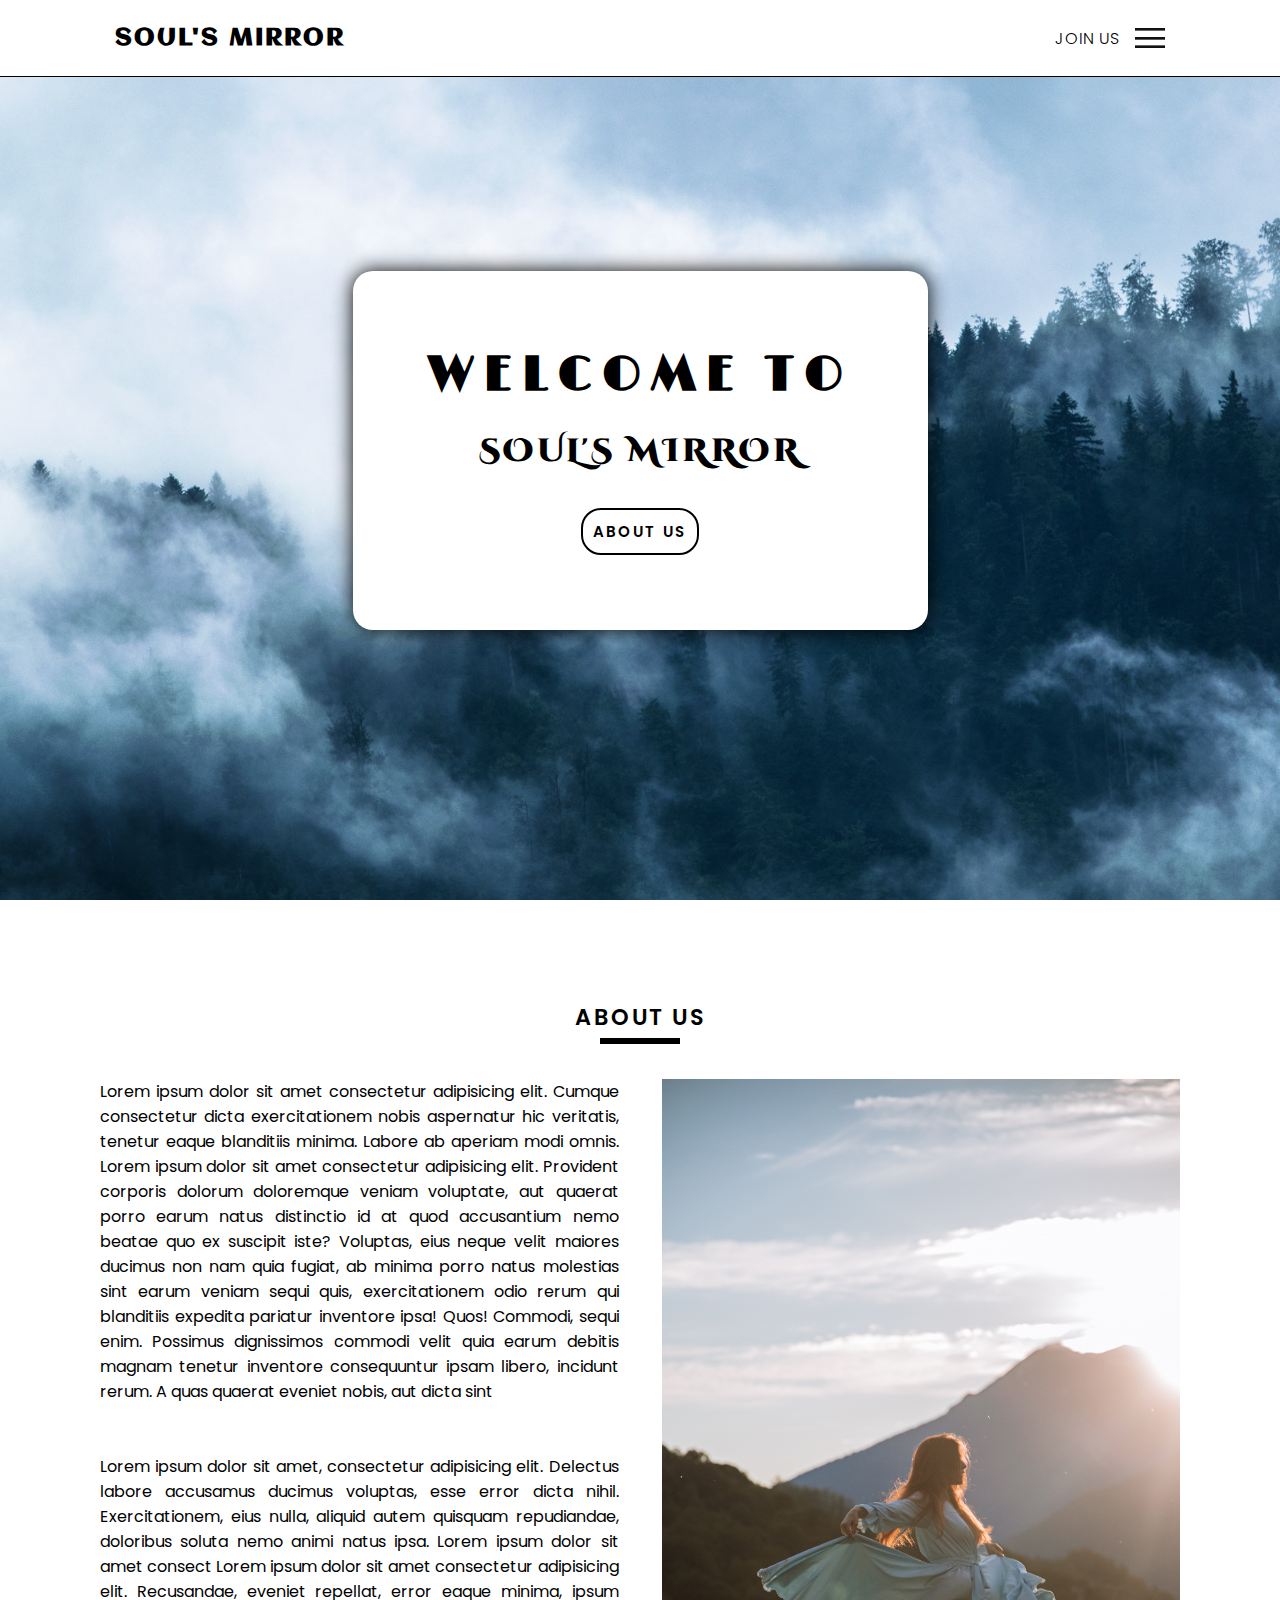
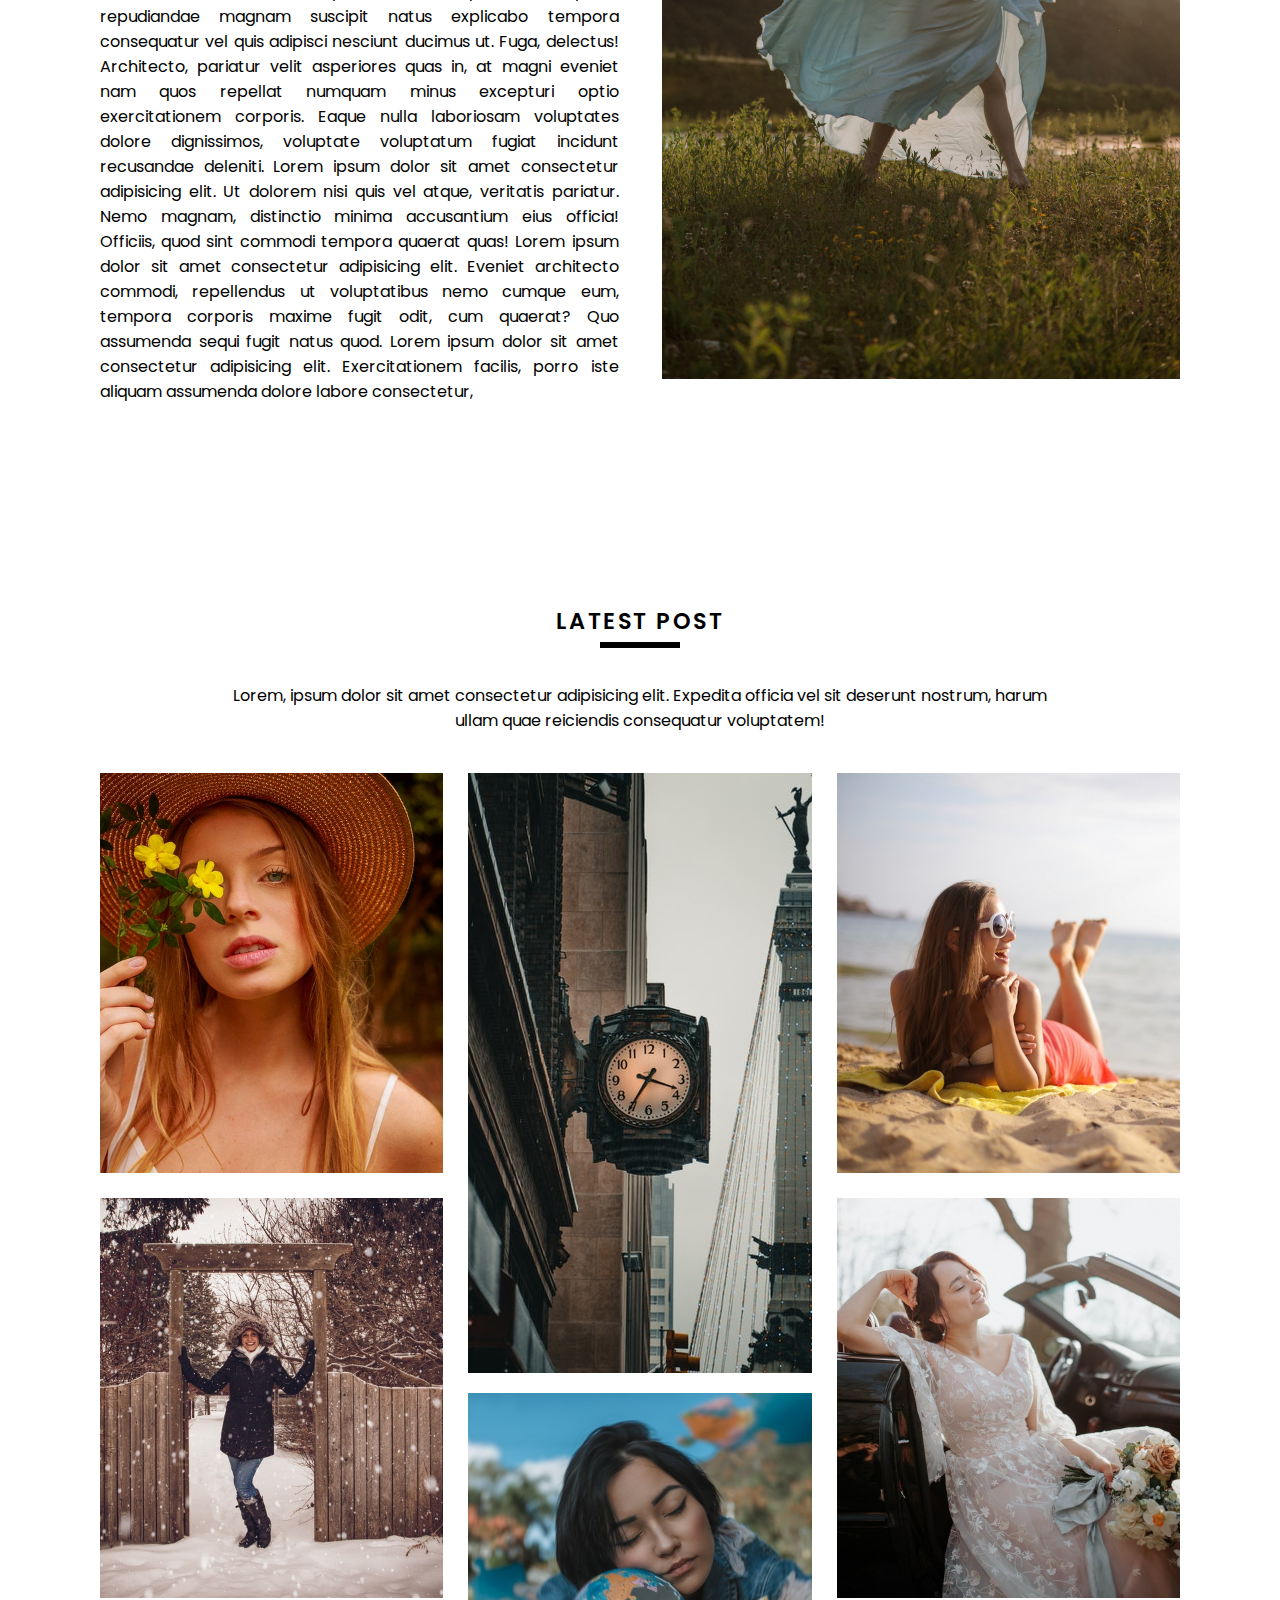
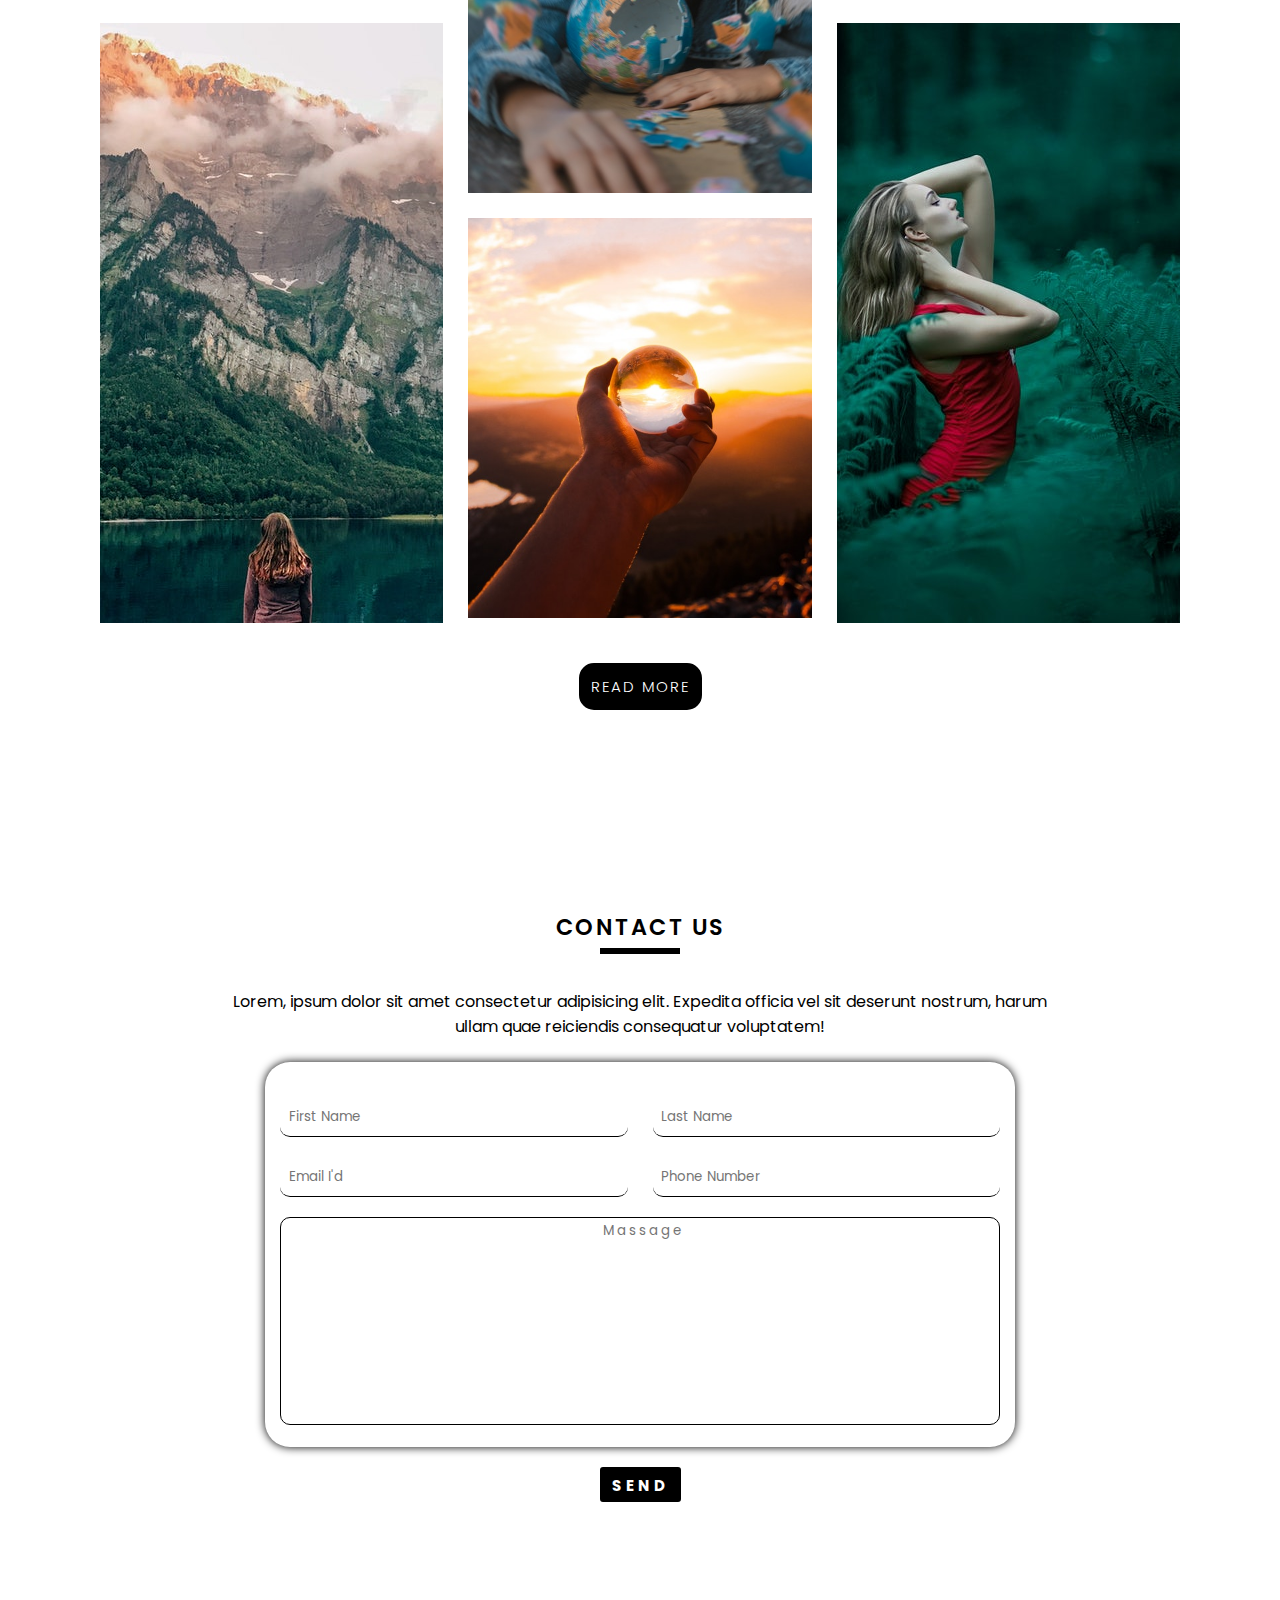
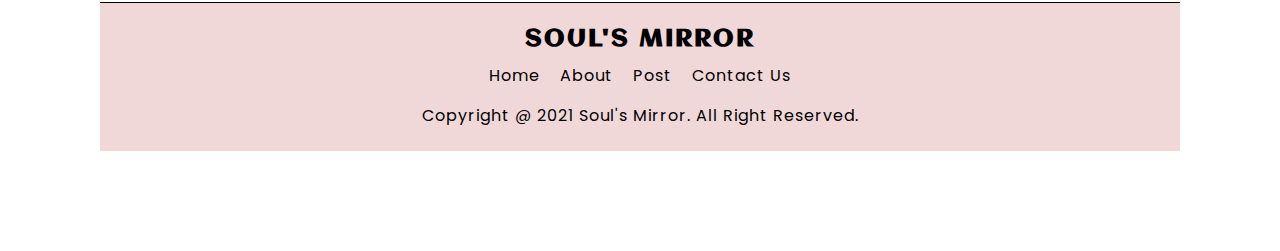
==== index.html @ c8d42074 "upload" ====
<!DOCTYPE html>
<html lang="en">

<head>
    <meta charset="UTF-8">
    <meta http-equiv="X-UA-Compatible" content="IE=edge">
    <meta name="viewport" content="width=device-width, initial-scale=1.0">
    <link rel="stylesheet" href="mycss/my.css">
    <title>Soul's Mirror</title>
</head>

<!-- adding this on contextmenu for disable inspect element -->

<body oncontextmenu="return false;">
    <!-- creating header for logo and menu -->
    <header>
        <a href="#home" class="logo">Soul's Mirror</a>
        <div class="ss">

            <!-- <a href="signin.html" class="signin">Sign in</a>
            <p>/</p> -->
            <a href="joinus/joinus.html" class="joinus">join us</a>
        </div>
        <div class="menu">

        </div>
    </header>
    <!-- creating navigation bar  -->
    <ul class="navbar">
        <li><a href="#home" onclick="menuclose();">Home</a></li>
        <li><a href="#about" onclick="menuclose();">About</a></li>
        <li><a href="#post" onclick="menuclose();">Post</a></li>
        <!-- <li><a href="joinus.html">Join Us</a></li> -->
        <li><a href="#contact" onclick="menuclose();">Contact Us</a></li>
    </ul>


    <!-- banner -->
    <section class="banner" id="home">
        <img src="mycss/Images/banner8.jpg" alt="loading.." class="cover">
        <div class="conten">
            <h2>Welcome To</h2>
            <h4>Soul's Mirror</h4>
            <a href="#about" class="button">About Us</a>
        </div>
    </section>
    <!-- adding about -->
    <section class="about" id="about">
        <div class="head">
            <h2>
                About us
            </h2>
        </div>
        <div class="contentbox">
            <div class="content">
                <p>Lorem ipsum dolor sit amet consectetur adipisicing elit. Cumque consectetur dicta exercitationem
                    nobis aspernatur hic veritatis, tenetur eaque blanditiis minima. Labore ab aperiam modi omnis. Lorem
                    ipsum dolor sit amet consectetur adipisicing elit. Provident corporis dolorum doloremque veniam
                    voluptate, aut quaerat porro earum natus distinctio id at quod accusantium nemo beatae quo ex
                    suscipit iste?
                    Voluptas, eius neque velit maiores ducimus non nam quia fugiat, ab minima porro natus molestias sint
                    earum veniam sequi quis, exercitationem odio rerum qui blanditiis expedita pariatur inventore ipsa!
                    Quos!
                    Commodi, sequi enim. Possimus dignissimos commodi velit quia earum debitis magnam tenetur inventore
                    consequuntur ipsam libero, incidunt rerum. A quas quaerat eveniet nobis, aut dicta sint
                    <br>
                    <br>
                    <br>
                    Lorem ipsum dolor sit amet, consectetur adipisicing elit. Delectus labore accusamus ducimus
                    voluptas, esse error dicta nihil. Exercitationem, eius nulla, aliquid autem quisquam repudiandae,
                    doloribus soluta nemo animi natus ipsa.
                    Lorem ipsum dolor sit amet consect
                    Lorem ipsum dolor sit amet consectetur adipisicing elit. Recusandae, eveniet repellat, error eaque
                    minima, ipsum repudiandae magnam suscipit natus explicabo tempora consequatur vel quis adipisci
                    nesciunt ducimus ut. Fuga, delectus!
                    Architecto, pariatur velit asperiores quas in, at magni eveniet nam quos repellat numquam minus
                    excepturi optio exercitationem corporis. Eaque nulla laboriosam voluptates dolore dignissimos,
                    voluptate voluptatum fugiat incidunt recusandae deleniti.
                    Lorem ipsum dolor sit amet consectetur adipisicing elit. Ut dolorem nisi quis vel atque, veritatis
                    pariatur. Nemo magnam, distinctio minima accusantium eius officia! Officiis, quod sint commodi
                    tempora quaerat quas!
                    Lorem ipsum dolor sit amet consectetur adipisicing elit. Eveniet architecto commodi, repellendus ut
                    voluptatibus nemo cumque eum, tempora corporis maxime fugit odit, cum quaerat? Quo assumenda sequi
                    fugit natus quod.
                    Lorem ipsum dolor sit amet consectetur adipisicing elit. Exercitationem facilis, porro iste aliquam
                    assumenda dolore labore consectetur,
            </div>

            <div class="content">
                <div class="img">
                    <img src="mycss/Images/posta.jpg" alt="loading.." class="cover">
                    <!-- class cover bcz it will apply all the css of banner -->

                </div>
            </div>
        </div>


    </section>
    <!-- adding latest post -->
    <section class="post" id="post">
        <div class="head">
            <h2>
                Latest Post
            </h2>
            <p>Lorem, ipsum dolor sit amet consectetur adipisicing elit. Expedita officia vel sit deserunt nostrum,
                harum ullam quae reiciendis consequatur voluptatem!</p>
        </div>
        <div class="contentbox">
            <div class="postcolumn">

                <div class="postbox">
                    <div class="imgbox">

                        <img src="mycss/Images/postm.jpg" alt="loading.." class="cover">
                    </div>
                    <div class="textbox">
                        <h3>Lorem ipsum dolor sit amet consectetur adipisicing elit. Odit mollitia quas consequuntur
                            corrupti fugit labore culpa atque aliquid praesentium veritatis? Quibusdam maiores non quis
                            iste?</h3>
                        <a href="all post/postname.html" class="button">Read More</a>
                    </div>

                </div>
                <div class="postbox">
                    <div class="imgbox">

                        <img src="mycss/Images/poste.jpg" alt="loading.." class="cover">
                    </div>
                    <div class="textbox">
                        <h3>Lorem ipsum dolor sit amet consectetur adipisicing elit. Odit mollitia quas consequuntur
                            corrupti fugit labore culpa atque aliquid praesentium veritatis? Quibusdam maiores non quis
                            iste?</h3>
                        <a href="all post/postname.html" class="button">Read More</a>
                    </div>

                </div>
                <div class="postbox extraHeight">
                    <div class="imgbox">

                        <img src="mycss/Images/postc.jpg" alt="loading.." class="cover">
                    </div>
                    <div class="textbox">
                        <h3>Lorem ipsum dolor sit amet consectetur adipisicing elit. Odit mollitia quas consequuntur
                            corrupti fugit labore culpa atque aliquid praesentium veritatis? Quibusdam maiores non quis
                            iste?</h3>
                        <a href="all post/postname.html" class="button">Read More</a>
                    </div>

                </div>
            </div>
            <div class="postcolumn">

                <div class="postbox extraHeight">
                    <div class="imgbox">

                        <img src="mycss/Images/posth.jpg" alt="loading.." class="cover">
                    </div>
                    <div class="textbox">
                        <h3>Lorem ipsum dolor sit amet consectetur adipisicing elit. Odit mollitia quas consequuntur
                            corrupti fugit labore culpa atque aliquid praesentium veritatis? Quibusdam maiores non quis
                            iste?</h3>
                        <a href="all post/postname.html" class="button">Read More</a>
                    </div>

                </div>
                <div class="postbox">
                    <div class="imgbox">

                        <img src="mycss/Images/postb.jpg" alt="loading.." class="cover">
                    </div>
                    <div class="textbox">
                        <h3>Lorem ipsum dolor sit amet consectetur adipisicing elit. Odit mollitia quas consequuntur
                            corrupti fugit labore culpa atque aliquid praesentium veritatis? Quibusdam maiores non quis
                            iste?</h3>
                        <a href="all post/postname.html" class="button">Read More</a>
                    </div>

                </div>
                <div class="postbox">
                    <div class="imgbox">

                        <img src="mycss/Images/postn.jpg" alt="loading.." class="cover">
                    </div>
                    <div class="textbox">
                        <h3>Lorem ipsum dolor sit amet consectetur adipisicing elit. Odit mollitia quas consequuntur
                            corrupti fugit labore culpa atque aliquid praesentium veritatis? Quibusdam maiores non quis
                            iste?</h3>
                        <a href="all post/postname.html" class="button">Read More</a>
                    </div>

                </div>
            </div>
            <div class="postcolumn">

                <div class="postbox">
                    <div class="imgbox">

                        <img src="mycss/Images/postk.jpg" alt="loading.." class="cover">
                    </div>
                    <div class="textbox">
                        <h3>Lorem ipsum dolor sit amet consectetur adipisicing elit. Odit mollitia quas consequuntur
                            corrupti fugit labore culpa atque aliquid praesentium veritatis? Quibusdam maiores non quis
                            iste?</h3>
                        <a href="all post/postname.html" class="button">Read More</a>
                    </div>

                </div>
                <div class="postbox">
                    <div class="imgbox">

                        <img src="mycss/Images/postf.jpg" alt="loading.." class="cover">
                    </div>
                    <div class="textbox">
                        <h3>Lorem ipsum dolor sit amet consectetur adipisicing elit. Odit mollitia quas consequuntur
                            corrupti fugit labore culpa atque aliquid praesentium veritatis? Quibusdam maiores non quis
                            iste?</h3>
                        <a href="all post/postname.html" class="button">Read More</a>
                    </div>

                </div>
                <div class="postbox extraHeight">
                    <div class="imgbox">

                        <img src="mycss/Images/postd.jpg" alt="loading.." class="cover">
                    </div>
                    <div class="textbox">
                        <h3>Lorem ipsum dolor sit amet consectetur adipisicing elit. Odit mollitia quas consequuntur
                            corrupti fugit labore culpa atque aliquid praesentium veritatis? Quibusdam maiores non quis
                            iste?</h3>
                        <a href="all post/postname.html" class="button">Read More</a>
                    </div>

                </div>
            </div>
        </div>
        <div class="head">
            <a href="readmorepost.html" class="buttonreadmore">Read More</a>


        </div>

    </section>


    <!-- adding contact us  -->
    <section class="contact" id="contact">
        <div class="head">
            <h2>
                Contact Us
            </h2>
            <p>Lorem, ipsum dolor sit amet consectetur adipisicing elit. Expedita officia vel sit deserunt nostrum,
                harum ullam quae reiciendis consequatur voluptatem!</p>
        </div>
        <div class="contactform">
            <div class="row">
                <input type="text" name="firstname" placeholder="First Name">
                <input type="text" name="lastname" placeholder="Last Name">
            </div>
            <div class="row4">
                <input type="email" name="email" placeholder="Email I'd">
                <input type="number" name="phonenumber" placeholder="Phone Number">
            </div>
            <div class="row2">
                <textarea name="massage" id="massage" cols="34" rows="10" placeholder="Massage"></textarea>
            </div>

        </div>
        <div class="row3">
            <input type="submit" name="send" value="Send" class="button">
        </div>
        <footer>
            <div class="footermenu">
                <a href="#" class="logo">Soul's Mirror</a>

                <ul class="footerbar">
                    <li><a href="#home" onclick="menuclose();">Home</a></li>
                    <li><a href="#about" onclick="menuclose();">About</a></li>
                    <li><a href="#post" onclick="menuclose();">Post</a></li>
                    <!-- <li><a href="joinus.html">Join Us</a></li> -->
                    <li><a href="#contact" onclick="menuclose();">Contact Us</a></li>
                </ul>
            </div>
            <div class="copyright">
                <p>Copyright @ 2021 Soul's Mirror. All Right Reserved.</p>
            </div>
        </footer>





        <script>
            // this is for menu 
            const menu = document.querySelector('.menu');
            // this is for navbar 
            const navbar = document.querySelector('.navbar');
            menu.onclick = function () {
                menu.classList.toggle('active');
                navbar.classList.toggle('active');
            }

            // adding  this for animation in top(header)..
            window.addEventListener('scroll', function () {
                const header = document.querySelector('header');
                header.classList.toggle('sticky', window.scrollY > 0);
            })
            // adding is for: " menu close after clicking on anylink"
            function menuclose() {
                menu.classList.remove('active');
                navbar.classList.remove('active');

            }
            // <!-- adding this for disable inspect element -->
            document.onkeydown=function(e)
            {
                if(event.keyCode==123)
                {

                    return false;
                }
                if(e.ctrlKey && e.shiftKey && e.keyCode == 'I'.charCodeAt(0))
                {
                    return false;
                }
                if(e.ctrlKey && e.shiftKey && e.keyCode=='J'.charCodeAt(0))
                {
                    return false;
                }
                if(e.ctrlKey && e.keyCode=='U'.charCodeAt(0))
                {
                    return false;
                }

            }



        </script>

</body>

</html>
---- mycss/my.css ----
@import url('https://fonts.googleapis.com/css2?family=Poppins:ital,wght@0,300;1,900&display=swap');
@import url('https://fonts.googleapis.com/css2?family=Monoton&display=swap');
@import url('https://fonts.googleapis.com/css2?family=Aclonica&family=Monoton&display=swap');
@import url('https://fonts.googleapis.com/css2?family=Viaoda+Libre&display=swap');
@import url('https://fonts.googleapis.com/css2?family=Limelight&family=Viaoda+Libre&display=swap');
@import url('https://fonts.googleapis.com/css2?family=Cinzel+Decorative&display=swap');
@import url('https://fonts.googleapis.com/css2?family=Cinzel+Decorative:wght@700&display=swap');
*{
    margin: 0;
    padding: 0;
    box-sizing: border-box;
    font-family: 'Poppins', sans-serif;
    scroll-behavior: smooth;

}
:root{
    --black: black;
    --white: white;
}
/* body{
    min-height: 150vh;
    background: white;
} */
header{
    position: fixed;
    top: 0;
    left: 0;
    width: 100%;
    /* border: 2px solid black; */
    padding: 23px 115px;
    display: flex;
    justify-content: space-between;
    align-items: center;
    background: var(--white);
    /* background: white; */
    z-index: 10000000;
    border-bottom: 0.5px solid black;
    transition: 0.5s;
}
header.sticky{
    padding: 12px 100px;

}
.logo{
    position: relative;
    display: inline-block;
    color: var(--black);
    /* color: black; */
    text-decoration: none;
    font-size: 1.5em;
    font-weight: bolder;
    text-transform: uppercase;
    letter-spacing: 2px;
    font-family: 'Aclonica', sans-serif;

}
/* creating menu bar */
.menu{
    position: relative;
    width: 30px;
    height: 30px;
    background: url("Images/menu2.png");
    background-size: 30px;
    background-repeat: no-repeat;
    /* border: 2px solid black; */
    background-position: center;
    cursor: pointer;


}
/* this is for changing menu bar (=)into close icon(x) ... */
.menu.active{
    background: url("Images/close.png");
    background-size: 30px;
    background-repeat: no-repeat;
    background-position: center;
    height: 30px;
    width: 30px;
}
/* creating navbar and here visibility is hidden ....  */
.navbar{
    position: fixed;
    top: 0;
    left: 0;
    height: 100vh;
    width: 100%;
    background: var(--white);
    display: flex;
    justify-content: center;
    align-items: center;
    flex-direction: column;
    z-index: 1000;
    transition: 0.25s;  /* for effect */
    opacity: 0;
    visibility: hidden;  /* here visibility is hidden */

    /* text-decoration: none; */

}
.navbar.active{
    opacity: 1;
    /* here visibility is visible*/
    visibility: visible;
}
.navbar li{
    list-style: none;
    margin: 10px 0;
}
.navbar li a{
    color: var(--black);
    font-size: 1.2em;
    letter-spacing: 4.5px;
    display: inline-block;
    font-weight: bold;
    text-decoration: none;
    text-transform: uppercase;
}
section{
    position: relative;
    padding: 100px;
    width: 100%;
    min-height: 100vh;
    background: var(--white);
    /* background: white; */
}
.cover{
    position: absolute;
    top: 0;
    left: 0;
    width: 100%;
    height: 100vh;
    object-fit: cover;

}
.banner{
    display: flex;
    justify-content: center;
    align-items: center;
}
.banner .conten{
    position: relative;
    z-index: 1;
    background: var(--white);
    /* background: rgb(165, 162, 162); */
    padding: 75px;
    display: flex;
    justify-content: center;
    align-items: center;
    flex-direction: column;
    border-radius: 20px;
    box-shadow: 0 0 20px 0px black;

}
.banner .conten h2{
    font-size: 3em;
    font-weight: bolder;
    color: var(--black);
    letter-spacing: 10px;
    text-transform: uppercase;
    text-align: center;
    /* font-family: 'Viaoda Libre', cursive; */
    font-family: 'Limelight', cursive;
    

}
.banner .conten h4{
    font-size: 2em;
    font-weight: 900;
    letter-spacing: 3.5px;
    text-align: center;
    text-transform: uppercase;
    color: var(--black);
    /* font-family: 'Aclonica', sans-serif; */
    font-family: 'Cinzel Decorative', cursive;
    margin-top: 25px;

}
.button{
    border: 2px solid black;
    position: relative;
    display: inline-block;
    padding: 10px 10px;
    margin-top: 35px;
    /* margin-bottom: 3px; */
    text-decoration: none;
    border-radius: 20px;
    color: black;
    font-size: 15px;
    font-weight: 600;
    letter-spacing: 2px;
    text-align: center;
    text-transform: uppercase;
    transition: 0.25s;
    
}
.button:hover{
    background-color: black;
    color: white;
}
.head{
    width: 100%;
    display: flex;
    justify-content: center;
    align-items: center;
    flex-direction: column;



}
.head h2{
    position: relative;
    font-weight: 600;
    letter-spacing: 2.5px;
    font-size: 1.4em;
    text-transform: uppercase;
    color: black;
    /* border: 2px solid black; */
    /* border-bottom: 6px solid black; */



}
.head h2::before{
    content: '';
    position: absolute;
    bottom: -10px;
    left: 50%;
    transform: translateX(-50%);
    width: 80px;
    height: 6px;
    background: black;

}
.content p{
    color: black;
    font-weight: 400;
    text-align: justify;
    /* border: 2px solid black; */
}
.about .contentbox{
    /* border: 2px solid black; */
    position: relative;
    margin-top: 45px;
    display: grid;
    grid-template-columns: 1fr 1fr;
    grid-gap: 43px;


}
.about .contentbox .content{
    position: relative;
    /* display: cover; */
    /* height: 500px; */
}

.about .contentbox .content .img{
    min-height: 800px;

}
/* css for post : starting from here */
.head p{
    margin-top: 45px;
    max-width: 850px;
    text-align: center;
}

.post{
    position: relative;
}
.post .contentbox{
    position: relative;
    display: grid;
    grid-template-columns: 1fr 1fr 1fr;
    grid-gap: 25px;
    margin-top: 20px;
    /* border: 3px solid black; */
    width: 100%;
    /* height: 1480px; */
    /* grid-column-gap: 20px; */
}
.post .contentbox .postcolumn{
    position: relative;
    /* border: 3px solid red; */
}
.post .contentbox .postcolumn .postbox{
    /* border: 3px solid blue; */
    position: relative;
    width: 100%;
    height: 405px;
    margin-top: 20px;
}
/* adding this for fixing image bug */
.post .contentbox .postcolumn .postbox .imgbox img{
    /* position: absolute; */
    width: 100%;
    height: 400px;
    /* display: inline; */
    /* display: inline-block; */
}  
/* adding this for batter look of the page ..where one image have a heigher lenght */
.post .contentbox .postcolumn .postbox.extraHeight{
    height: 600px;
}
.post .contentbox .postcolumn .postbox.extraHeight img{
height: 600px;
}


.post .contentbox .postcolumn .postbox .textbox{
    position: absolute;
    top: 0;
    left: 0;
    width: 100%;
    height: 100%;
    background: white;
    padding: 25px;
    display: flex;
    justify-content: flex-end;
    align-items: flex-start;
    flex-direction: column;
    transition: 0.25s;
    opacity: 0;
    visibility: hidden;
}
/* this is for visiblety of text box content */
.post .contentbox .postcolumn .postbox:hover .textbox{
    opacity: 0.70;
    visibility: visible;
    cursor: pointer;


}


.post .contentbox .postcolumn .postbox .textbox h3{
    font-weight: 600;
    font-size: 1em;
    letter-spacing: 1px;
    color: black;
    text-align: justify;

}
.post .contentbox .postcolumn .postbox .textbox .button{
    padding: 5px 10px;
    background: black;
    color: white;
    font-weight: 300;
    font-size: 1em;
    border-radius: 9px;
    /* position: relative;
    justify-content: center;
    align-items: center;
    border: 8px solid green;
    text-align: center;
    margin-left: 100px; */
}
.post .contentbox .postcolumn .postbox .textbox .button:hover{
    background: white;
    color: black;
    font-weight: 600;
}

/* this is for read more option after latest post */
.buttonreadmore{
    border: 2px solid black;
    position: relative;
    display: inline-block;
    padding: 10px 10px;
    margin-top: 40px;
    /* margin-bottom: 3px; */
    text-decoration: none;
    border-radius: 15px;
    color: white;
    background: black;

    font-size: 15px;
    font-weight: 300;
    letter-spacing: 2px;
    text-align: center;
    text-transform: uppercase;
    transition: 0.25s;
}
.buttonreadmore:hover{
    background: white;
    color: black;
    font-weight: 600;
}
    

/* css for contact us */
.contact{
    /* border: 4px solid black; */
    display: flex;
    justify-content: center;
    align-items: center;
    flex-direction: column;
}
.contact .contactform{
    /* border: 2px solid black; */
    position: relative;
    width: 100%;
    max-width: 750px;
    margin-top: 23px;
    background: white;
    padding: 15px;
    border-radius: 25px;
    box-shadow: 0 0 10px  black;

}
.contact .contactform .row{
    /* border: 2px solid green; */
    margin-top: 20px;
    width: 100%;
    height: 40px;
    display: grid;
    grid-template-columns: repeat(2,1fr);
    grid-gap: 25px;
    /* outline: none; */
    /* border-bottom: 1.5px solid black; */
    color: black;


    
}
.contact .contactform .row4{
    /* border: 2px solid brown; */
    margin-top: 20px;
    width: 100%;
    height: 40px;
    display: grid;
    grid-template-columns: repeat(2,1fr);
    grid-gap: 25px;
    /* outline: none; */
    /* border-bottom: 1.5px solid black; */
    color: black;


    
}



.contact .contactform .row4 input{
    border: none;
    outline: none;
    border-bottom: 1.5px solid black;
    border-radius: 10px;
    padding-left: 8.9px;
    color: black;
    background: transparent;
    /* font-size: 20px; */
    /* font-weight: 300; */
    font-weight: 400;
}

.contact .contactform .row input{
    border: none;
    outline: none;
    border-bottom: 1.5px solid black;
    border-radius: 10px;
    padding-left: 8.9px;
    color: black;
    background: transparent;
    /* font-size: 20px; */
    /* font-weight: 300; */
    font-weight: 400;
}

.contact .contactform .row2{
    /* border: 2px solid pink; */
    margin-top: 20px;
    width: 100%;
    /* height: 40px; */
    /* display: grid; */
    /* grid-template-columns: repeat(2,1fr); */
    /* grid-gap: 25px; */
    /* border: none;
    outline: none; */
    
}
.contact .contactform .row2 textarea{
    width: 100%;
    outline: none;
    border: none;
    border: 1.5px solid black;
    border-radius: 10px;
    padding-left: 10px;
    padding-top: 3px;
    padding-right: 3px;
    padding-bottom: 3px;
    color: black;
    background: transparent;
    font-weight: 400;
    resize: none;
    
    
    
}
.contact .contactform .row2 textarea::placeholder{
    text-align: center;
    /* align-content: center; */
    /* justify-content: center; */
    /* margin-top: 50px; */
    letter-spacing: 3px;
}
.row3{
    position: relative;
    /* display: flex; */
    /* border: 2px solid red; */
    align-items: center;
    justify-content: center;
    /* top: 0; */
    padding-bottom: 0px;
    /* height: 60px; */
}
.row3 .button{
    /* top: 0; */
    height: 35px;
    width: 100%;
    padding-left: 10px;
    padding-right: 10px;
    padding-top: 5px;
    padding-bottom: 5px;
    border-radius: 3px;
    letter-spacing: 4px;
    color: white;
    background: black;
    font-weight: bold;
    cursor: pointer;
    margin-top: 20px;
    transition: 0.30s;

}

.row3 .button:hover{
    background: white;
    color: black;
    font-weight: bolder;
    box-shadow: 0 0 4px black;
    border: 0.5px solid black;
}
.ss{
    /* border: 2px solid black; */
    position: absolute;
    /* left: 0; */
    right: 12%;
    /* padding-left: 25px; */
    padding: 4px;
    /* text-decoration: none; */
    /* font-weight: 300; */
    /* padding-left: ; */
    /* color: black; */
    background: white;
}
.ss p{
    display: inline;
}
.ss a{

    color: rgb(0, 0, 0);
    text-decoration: none;
    font-weight: 300;
    letter-spacing: 1px;
    padding: 2px;
    /* border: 1px solid black; */
    text-transform: uppercase;
}
.ss a:hover{
    font-weight: 600;
    box-shadow: 0 0 4px  black;
    /* border: 1px solid black; */
    border-radius: 8px;
    padding-left: 3px;
    padding-right: 3px;
    padding-top: 2px;
    padding-bottom: 2px;
}
footer{
    background: rgb(240, 216, 216);
    /* padding: 100px; */
    padding: 23px 115px;
    width: 100%;
    left: 0;
    right: 0;
    display: flex;
    flex-direction: column;
    justify-content: center;
    align-items: center;
    border-top: 0.8px solid black;
    margin-top: 100px;
}
footer .footermenu{
    /* border: 4px solid red; */
    display: flex;
    flex-direction: column;
    /* text-align: center; */
    /* text-decoration: none; */


}
footer .footermenu .logo{
    /* border: 1px solid navy; */
    display: flex;
    /* position: relative; */
    align-items: center;
    justify-content: center;
}
footer .footerbar{
    /* border: 8px solid black; */
    display: flex;
    /* flex-direction: row; */
    text-decoration: none;
}
footer .footerbar ul{
    /* border: 10px solid green; */
    text-decoration: none;
}
footer .footermenu li{
    display: flex;
    flex-direction: column;
    /* text-decoration: none; */
    /* border: 4px solid blue; */
    list-style: none;
    color: black;
    padding: 10px;
    letter-spacing: 1px;
}
footer .footermenu li a{
    
    color: black;
    text-decoration:none;
}
.copyright{
    margin-top: 5px;
    letter-spacing: 1px;
}


/* responsive */
@media (max-width: 911px)
{
    header{
        padding: 20px 20px;
        /* left: 0; */
    }
    header.sticky{
        padding: 10px 20px;
    }
    section{
        padding: 25px;
    }
    .banner .conten{
        padding: 40px
    }
    .about .contentbox{
        grid-template-columns: repeat(1,1fr);
    }
    .post .contentbox{
        grid-template-columns: repeat(1,1fr);
        


    }
    .post .contentbox .postcolumn .postbox.extraHeight{
        height: 390px;
    }
    .post .contentbox .postcolumn .postbox.extraHeight img {
        height: 390px;
    }
    .logo{
        left: 0;
        
    }
    .navbar{
        height: 100%;
       
    }
    .contact .contactform .row{
        grid-template-columns: repeat(1,1fr);


    }
    .contact .contactform .row4{
        grid-template-columns: repeat(1,1fr);
        /* border: 2px solid black; */
        margin-top: 47px;


    }
    .contact .contactform .row2{
        margin-top: 40px;
    }
    /* making menu bar a bit small */
    .menu{
        width: 20px;
    height: 20px;
    }
    .menu.active{
        width: 20px;
        height: 20px;
    }


    footer .footerbar {
        /* border: 1px solid black; */
        display: flex;
        flex-direction: column;
        text-decoration: none;
        align-items: center;
        padding: 12px 54px;
        width: 230px;
        /* broder: 2px soli; */
    }
    .copyright {
        justify-content: center;
        margin-top: 5px;
        letter-spacing: 1px;
        width: 268px;
        font-size: 9px;
        font-weight: 600;
        /* display: flex; */
        /* flex-direction: row; */
        /* align-items: center; */
        /* padding: 5px; */
        /* padding: 9px 68px; */
        /* broder: 2px solid black; */
    }
    .banner .conten h4 {
        font-size: 1.5em;
        font-weight: bold;
        letter-spacing: 3px;
        text-align: center;
        text-transform: uppercase;
        color: var(--black);
        margin-top: 10px;
    }
    .banner .conten h2 {
        font-size: 1.61em;
        font-weight: bolder;
        color: var(--black);
        letter-spacing: 10px;
        text-transform: uppercase;
        text-align: center;
    }
   

}
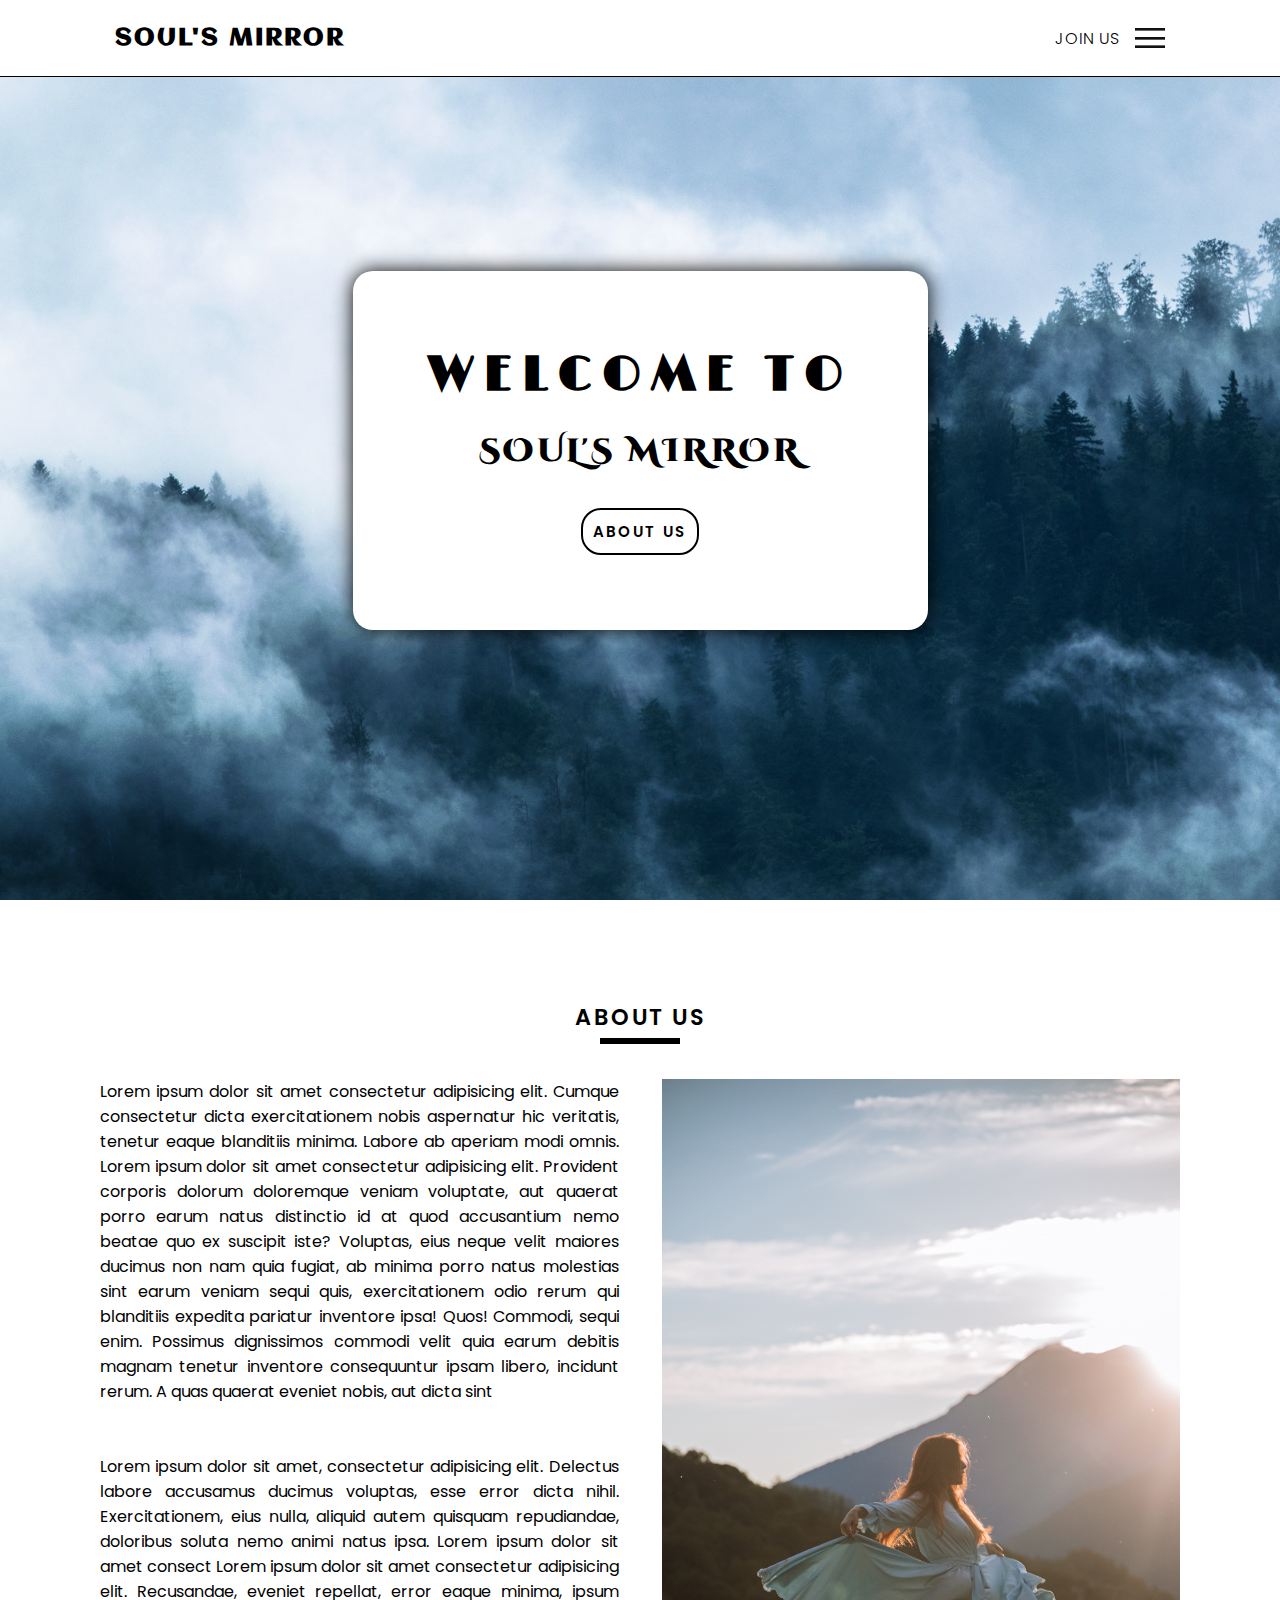
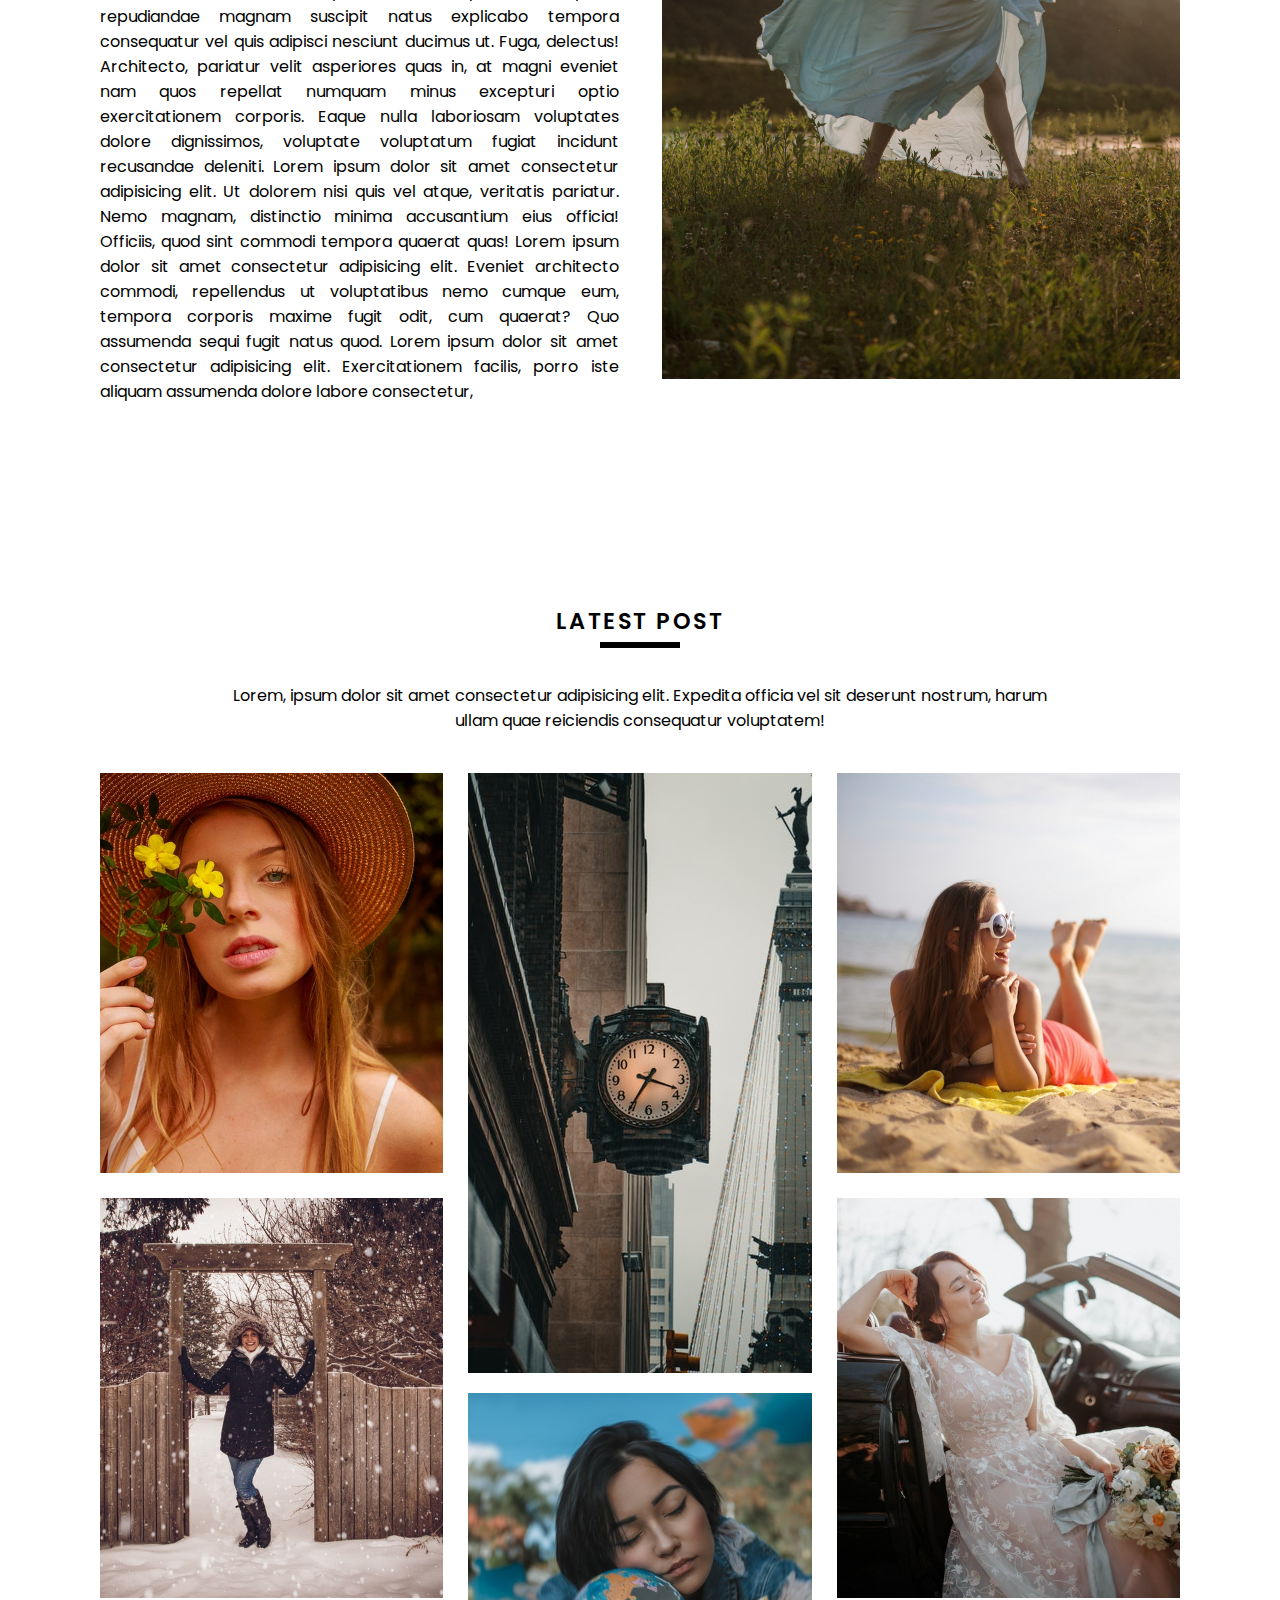
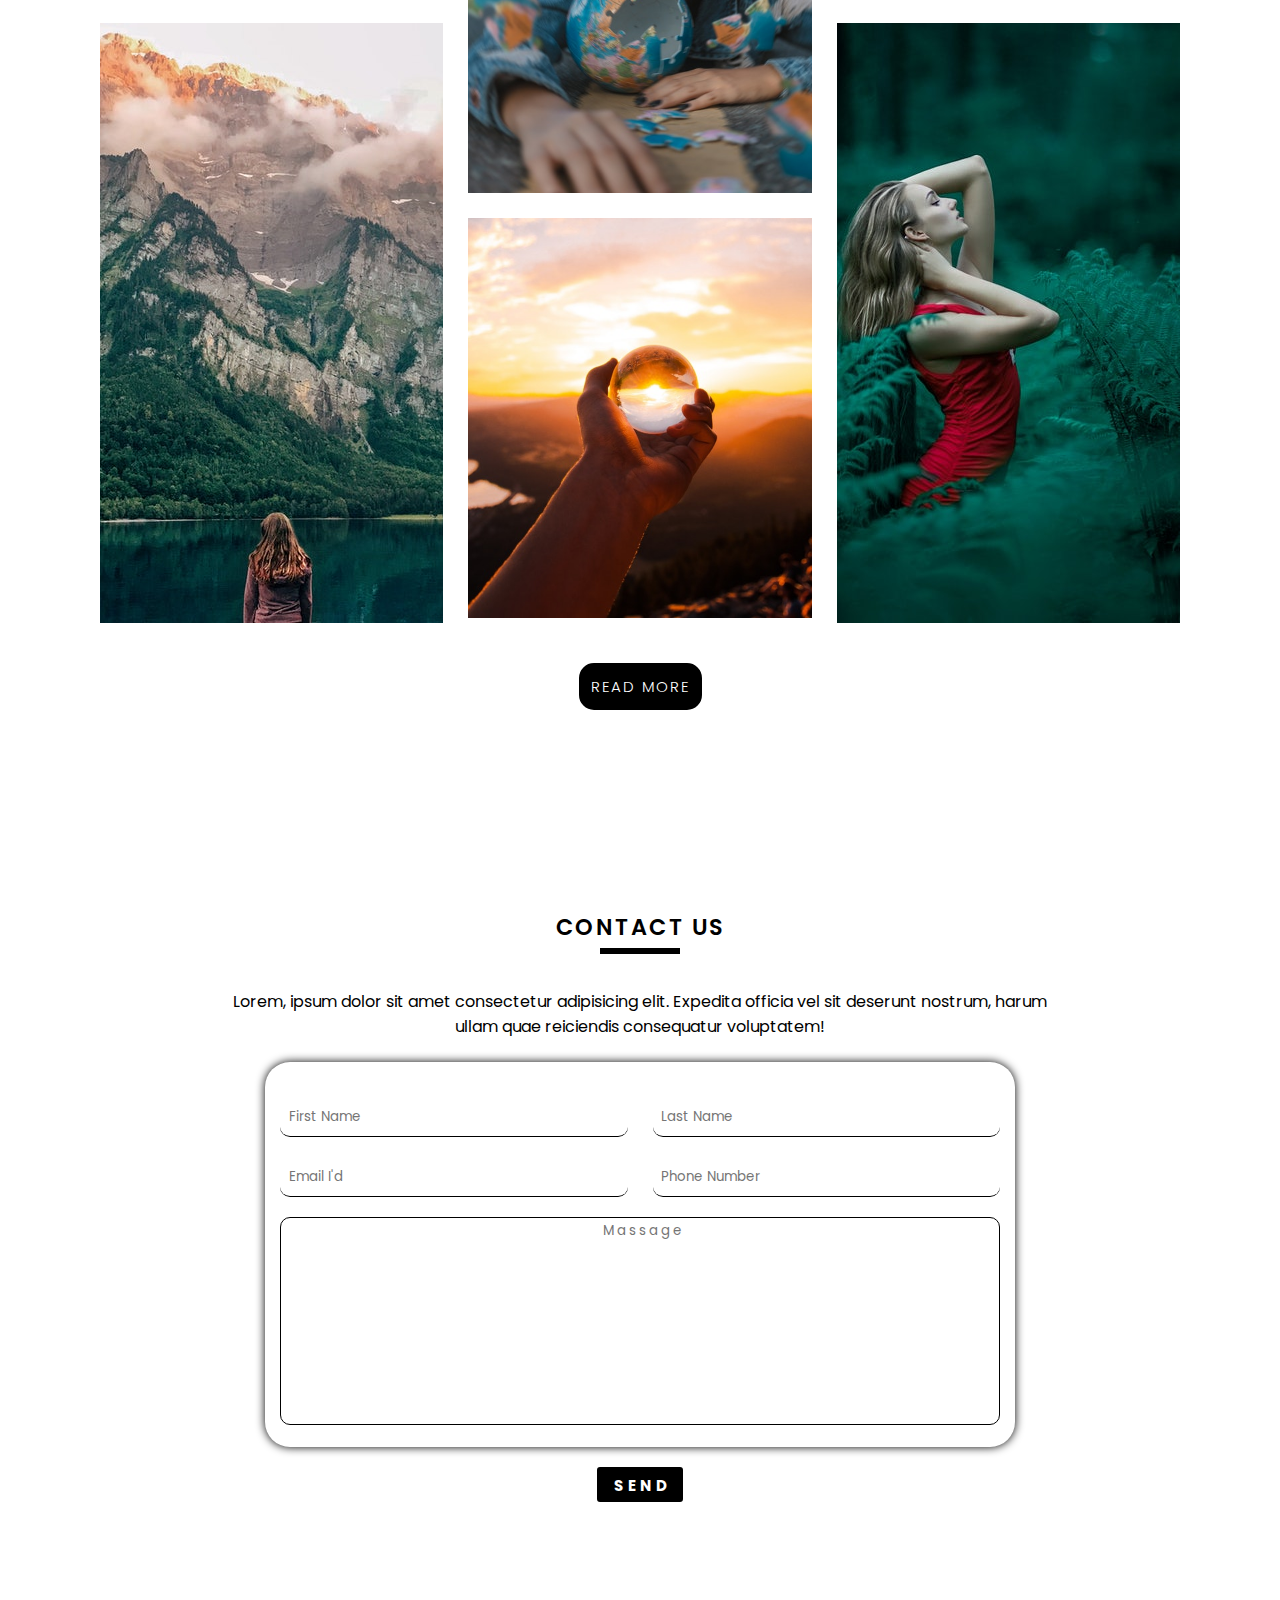
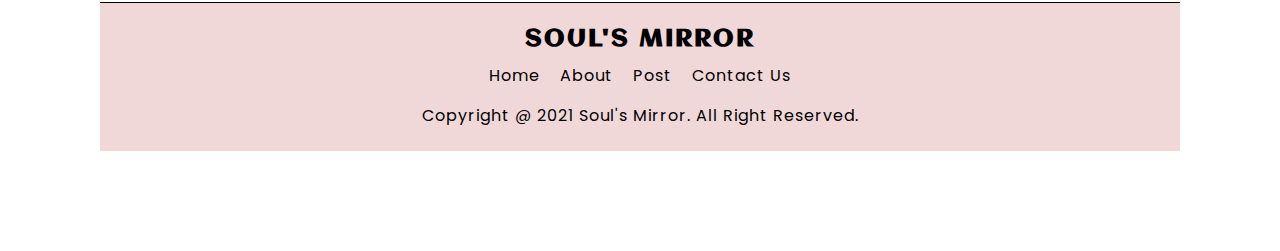
==== commit a0aea731: "update" ====
--- a/index.html
+++ b/index.html
@@ -10,8 +10,8 @@
 </head>
 
 <!-- adding this on contextmenu for disable inspect element -->
-
-<body oncontextmenu="return false;">
+<!-- oncontextmenu="return false;" -->
+<body >
     <!-- creating header for logo and menu -->
     <header>
         <a href="#home" class="logo">Soul's Mirror</a>
@@ -118,7 +118,7 @@
                         <h3>Lorem ipsum dolor sit amet consectetur adipisicing elit. Odit mollitia quas consequuntur
                             corrupti fugit labore culpa atque aliquid praesentium veritatis? Quibusdam maiores non quis
                             iste?</h3>
-                        <a href="all post/postname.html" class="button">Read More</a>
+                        <a href="details-about_a-post/postname/postname.html" class="button">Read More</a>
                     </div>
 
                 </div>
@@ -131,7 +131,7 @@
                         <h3>Lorem ipsum dolor sit amet consectetur adipisicing elit. Odit mollitia quas consequuntur
                             corrupti fugit labore culpa atque aliquid praesentium veritatis? Quibusdam maiores non quis
                             iste?</h3>
-                        <a href="all post/postname.html" class="button">Read More</a>
+                        <a href="details-about_a-post/postname/postname.html" class="button">Read More</a>
                     </div>
 
                 </div>
@@ -144,7 +144,7 @@
                         <h3>Lorem ipsum dolor sit amet consectetur adipisicing elit. Odit mollitia quas consequuntur
                             corrupti fugit labore culpa atque aliquid praesentium veritatis? Quibusdam maiores non quis
                             iste?</h3>
-                        <a href="all post/postname.html" class="button">Read More</a>
+                        <a href="details-about_a-post/postname/postname.html" class="button">Read More</a>
                     </div>
 
                 </div>
@@ -160,7 +160,7 @@
                         <h3>Lorem ipsum dolor sit amet consectetur adipisicing elit. Odit mollitia quas consequuntur
                             corrupti fugit labore culpa atque aliquid praesentium veritatis? Quibusdam maiores non quis
                             iste?</h3>
-                        <a href="all post/postname.html" class="button">Read More</a>
+                        <a href="details-about_a-post/postname/postname.html" class="button">Read More</a>
                     </div>
 
                 </div>
@@ -173,7 +173,7 @@
                         <h3>Lorem ipsum dolor sit amet consectetur adipisicing elit. Odit mollitia quas consequuntur
                             corrupti fugit labore culpa atque aliquid praesentium veritatis? Quibusdam maiores non quis
                             iste?</h3>
-                        <a href="all post/postname.html" class="button">Read More</a>
+                        <a href="details-about_a-post/postname/postname.html" class="button">Read More</a>
                     </div>
 
                 </div>
@@ -186,7 +186,7 @@
                         <h3>Lorem ipsum dolor sit amet consectetur adipisicing elit. Odit mollitia quas consequuntur
                             corrupti fugit labore culpa atque aliquid praesentium veritatis? Quibusdam maiores non quis
                             iste?</h3>
-                        <a href="all post/postname.html" class="button">Read More</a>
+                        <a href="details-about_a-post/postname/postname.html" class="button">Read More</a>
                     </div>
 
                 </div>
@@ -202,7 +202,7 @@
                         <h3>Lorem ipsum dolor sit amet consectetur adipisicing elit. Odit mollitia quas consequuntur
                             corrupti fugit labore culpa atque aliquid praesentium veritatis? Quibusdam maiores non quis
                             iste?</h3>
-                        <a href="all post/postname.html" class="button">Read More</a>
+                        <a href="details-about_a-post/postname/postname.html" class="button">Read More</a>
                     </div>
 
                 </div>
@@ -215,7 +215,7 @@
                         <h3>Lorem ipsum dolor sit amet consectetur adipisicing elit. Odit mollitia quas consequuntur
                             corrupti fugit labore culpa atque aliquid praesentium veritatis? Quibusdam maiores non quis
                             iste?</h3>
-                        <a href="all post/postname.html" class="button">Read More</a>
+                        <a href="details-about_a-post/postname/postname.html" class="button">Read More</a>
                     </div>
 
                 </div>
@@ -228,14 +228,14 @@
                         <h3>Lorem ipsum dolor sit amet consectetur adipisicing elit. Odit mollitia quas consequuntur
                             corrupti fugit labore culpa atque aliquid praesentium veritatis? Quibusdam maiores non quis
                             iste?</h3>
-                        <a href="all post/postname.html" class="button">Read More</a>
+                        <a href="details-about_a-post/postname/postname.html" class="button">Read More</a>
                     </div>
 
                 </div>
             </div>
         </div>
         <div class="head">
-            <a href="readmorepost.html" class="buttonreadmore">Read More</a>
+            <a href="loadallpost/readmorepost.html" class="buttonreadmore">Read More</a>
 
 
         </div>
@@ -269,6 +269,7 @@
         <div class="row3">
             <input type="submit" name="send" value="Send" class="button">
         </div>
+        <!--adding footer  -->
         <footer>
             <div class="footermenu">
                 <a href="#" class="logo">Soul's Mirror</a>
@@ -305,34 +306,34 @@
                 const header = document.querySelector('header');
                 header.classList.toggle('sticky', window.scrollY > 0);
             })
-            // adding is for: " menu close after clicking on anylink"
+            // adding this for: " menu close after clicking on anylink"
             function menuclose() {
                 menu.classList.remove('active');
                 navbar.classList.remove('active');
 
             }
             // <!-- adding this for disable inspect element -->
-            document.onkeydown=function(e)
-            {
-                if(event.keyCode==123)
-                {
-
-                    return false;
-                }
-                if(e.ctrlKey && e.shiftKey && e.keyCode == 'I'.charCodeAt(0))
-                {
-                    return false;
-                }
-                if(e.ctrlKey && e.shiftKey && e.keyCode=='J'.charCodeAt(0))
-                {
-                    return false;
-                }
-                if(e.ctrlKey && e.keyCode=='U'.charCodeAt(0))
-                {
-                    return false;
-                }
-
-            }
+            // document.onkeydown=function(e)
+            // {
+            //     if(event.keyCode==123)
+            //     {
+
+            //         return false;
+            //     }
+            //     if(e.ctrlKey && e.shiftKey && e.keyCode == 'I'.charCodeAt(0))
+            //     {
+            //         return false;
+            //     }
+            //     if(e.ctrlKey && e.shiftKey && e.keyCode=='J'.charCodeAt(0))
+            //     {
+            //         return false;
+            //     }
+            //     if(e.ctrlKey && e.keyCode=='U'.charCodeAt(0))
+            //     {
+            //         return false;
+            //     }
+
+            // }
 
 
 
--- a/mycss/my.css
+++ b/mycss/my.css
@@ -517,7 +517,7 @@
     /* top: 0; */
     height: 35px;
     width: 100%;
-    padding-left: 10px;
+    padding-left: 15px;
     padding-right: 10px;
     padding-top: 5px;
     padding-bottom: 5px;
@@ -652,6 +652,9 @@
     .banner .conten{
         padding: 40px
     }
+    /* .banner .conten h2{
+        font-size: 2.5em;
+    } */
     .about .contentbox{
         grid-template-columns: repeat(1,1fr);
     }
@@ -669,6 +672,7 @@
     }
     .logo{
         left: 0;
+        /* font-size: 1.1em; */
         
     }
     .navbar{
@@ -742,6 +746,7 @@
         text-transform: uppercase;
         text-align: center;
     }
+
    
 
 }
